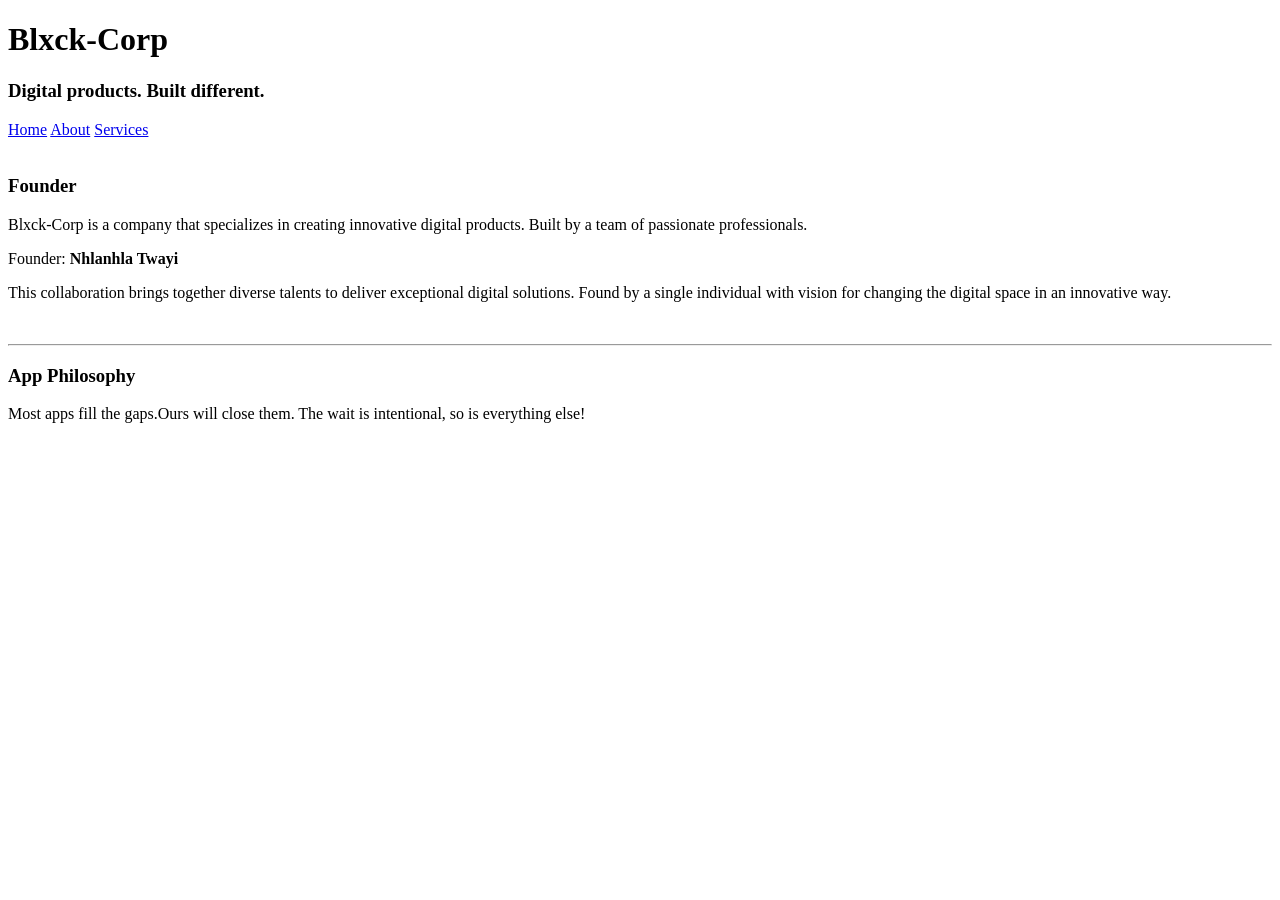
==== index.html @ ae0cf5b5 "about.html    css/style.css    index.html   services.html" ====
<!DOCTYPE html>
<html lang="en">
<head>
    <meta charset="UTF-8">
    <meta name="viewport" content="width=device-width, initial-scale=1.0">
    <title>Document</title>
</head>
<body>
    <header>
           <h1>Blxck-Corp</h1>
           <h3>Digital products. Built different.</h3>
           <nav>
               
                    <a href="index.html">Home</a>
                    <a href="about.html">About</a>
                    <a href="services.html">Services</a></li>
               
           </nav>
    </header>
    <br>
    <main>
            <h3>Founder</h3>
            <p>Blxck-Corp is a company that specializes in creating innovative digital products. Built by a team of passionate professionals.</p>
            <p>Founder: <strong>Nhlanhla Twayi</strong></p>
            <p>This collaboration brings together diverse talents to deliver exceptional digital solutions. Found by a single individual with vision for changing the digital space in an innovative way.</p>
            <br><hr>
            <h3>App Philosophy</h3>
            <p>Most apps fill the gaps.Ours will close them. The wait is intentional, so is everything else!</p>
    </main>
    
</body>
</html>
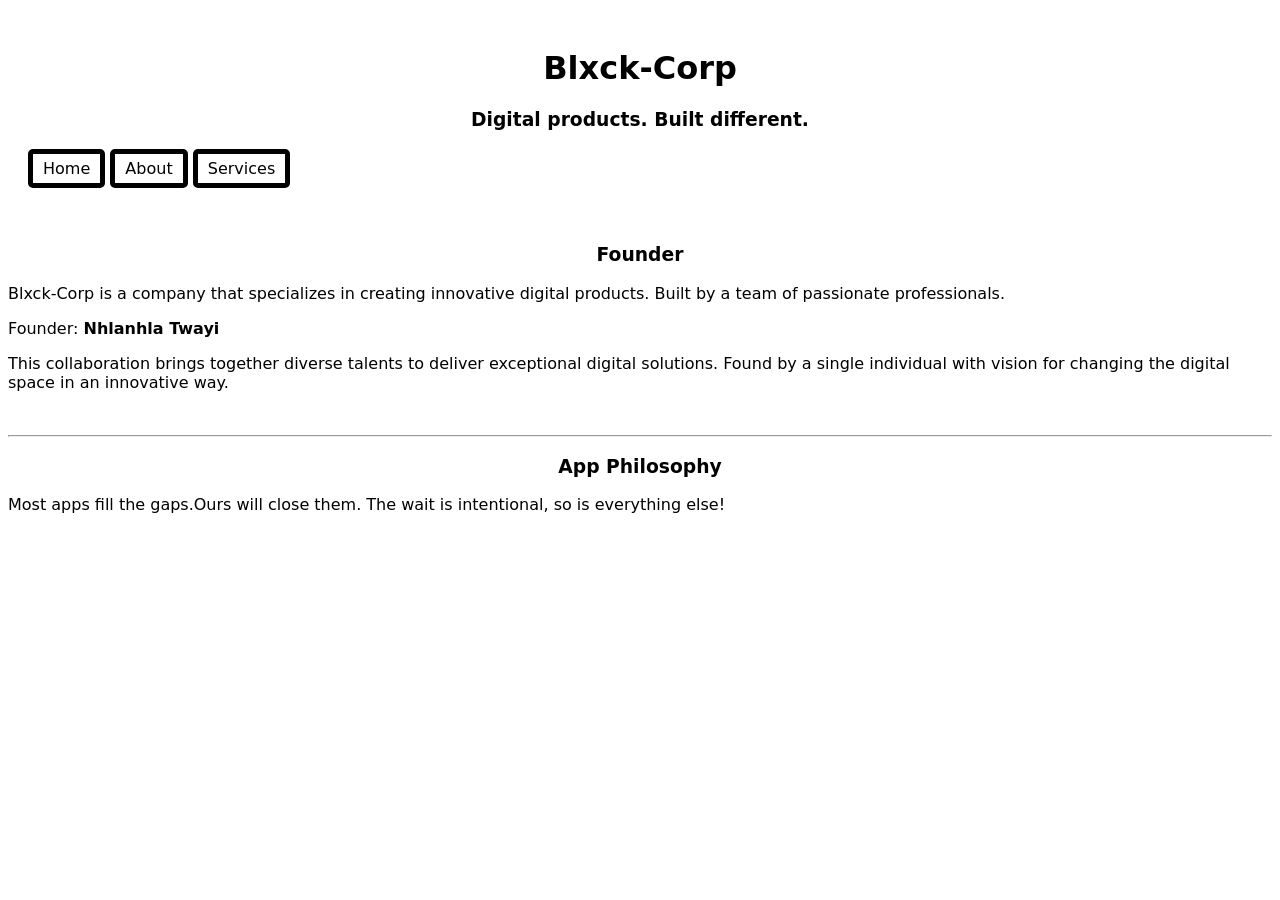
==== commit e719852f: "This is the modification of the code via css" ====
--- a/index.html
+++ b/index.html
@@ -3,6 +3,7 @@
 <head>
     <meta charset="UTF-8">
     <meta name="viewport" content="width=device-width, initial-scale=1.0">
+    <link href="css/style.css" rel="stylesheet">
     <title>Document</title>
 </head>
 <body>
--- a/css/style.css
+++ b/css/style.css
@@ -0,0 +1,41 @@
+header{
+    background-color: white;
+    color: black;
+    padding: 20px;
+    font-family: system-ui,-apple-system,BlinkMacSystemFont,Segoe UI,Roboto,Helvetica Neue,Arial,Noto Sans,Liberation Sans,sans-serif;
+    align-items: center;
+    justify-content: center;
+    align-items: center;
+
+
+}
+h1{
+    text-align: center;
+    font-family: system-ui,-apple-system,BlinkMacSystemFont,Segoe UI,Roboto,Helvetica Neue,Arial,Noto Sans,Liberation Sans,sans-serif;
+}
+h3{
+    text-align: center;
+    font-family: system-ui,-apple-system,BlinkMacSystemFont,Segoe UI,Roboto,Helvetica Neue,Arial,Noto Sans,Liberation Sans,sans-serif;
+}
+a{
+    text-align: center;
+    justify-content: center;
+    
+}
+nav a{
+    display: inline-block;
+    gap: 20px;
+    text-decoration: none;
+    justify-content: center;
+    color: black;
+    background-color: white;
+    border: 5px solid black;
+    padding: 5px 10px;
+    border-radius: 5px;
+    font-family: system-ui,-apple-system,BlinkMacSystemFont,Segoe UI,Roboto,Helvetica Neue,Arial,Noto Sans,Liberation Sans,sans-serif;
+}
+main{
+    background-color: white;
+    color: black;
+    font-family: system-ui,-apple-system,BlinkMacSystemFont,Segoe UI,Roboto,Helvetica Neue,Arial,Noto Sans,Liberation Sans,sans-serif;
+}
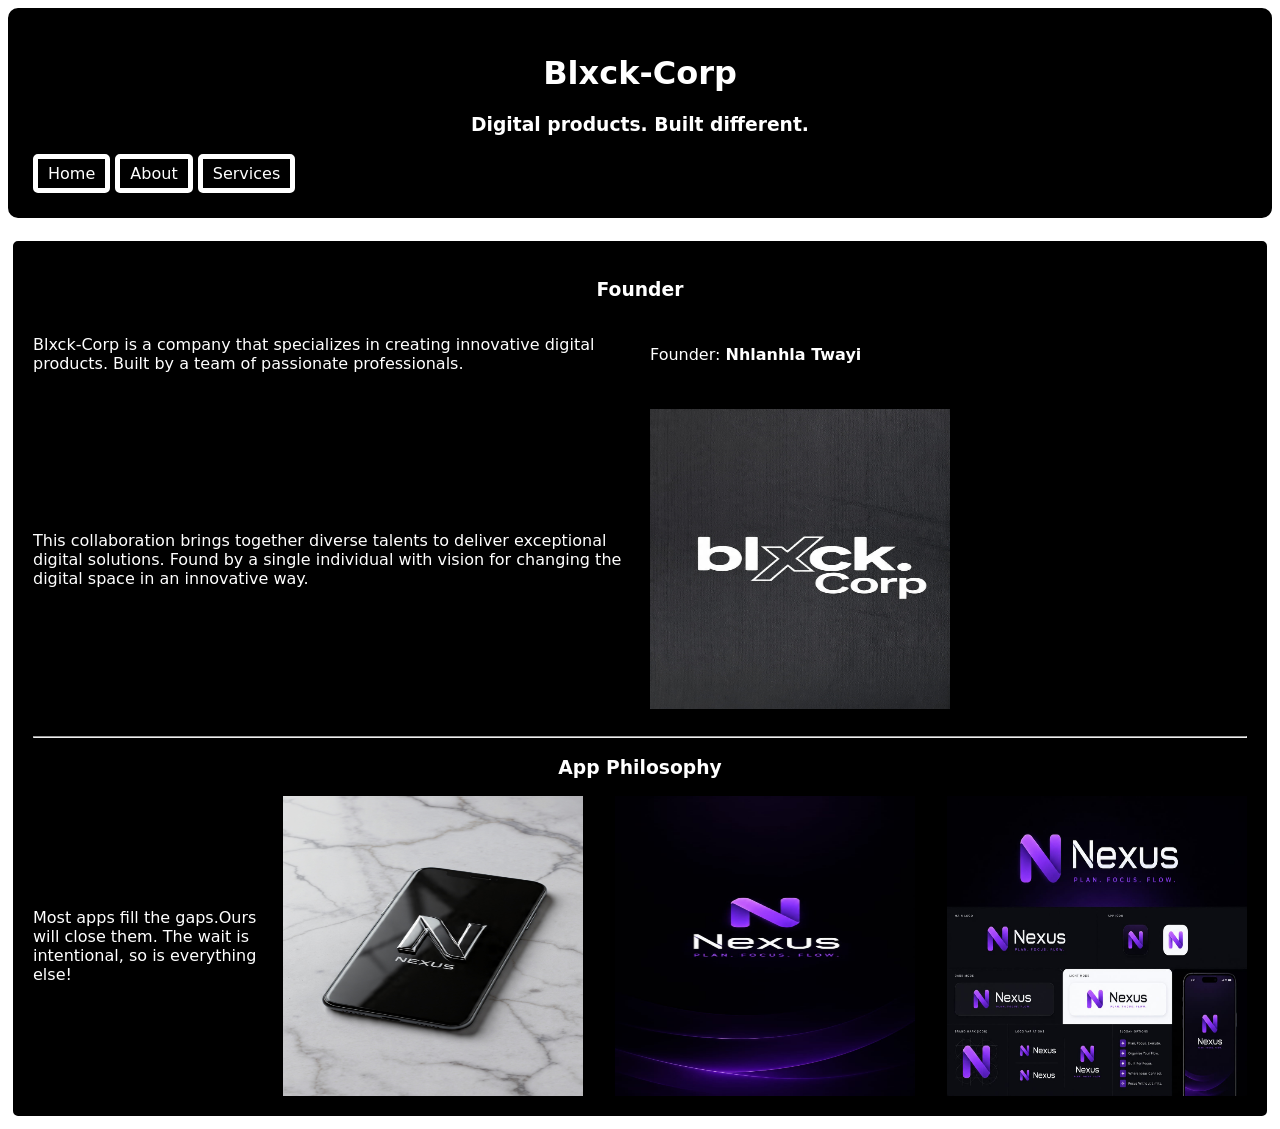
==== commit 75eacca0: "Modified Code" ====
--- a/index.html
+++ b/index.html
@@ -14,19 +14,37 @@
                
                     <a href="index.html">Home</a>
                     <a href="about.html">About</a>
-                    <a href="services.html">Services</a></li>
+                    <a href="services.html">Services</a>
                
            </nav>
     </header>
     <br>
     <main>
+        <div class="founder">
             <h3>Founder</h3>
+            <div class="content">
             <p>Blxck-Corp is a company that specializes in creating innovative digital products. Built by a team of passionate professionals.</p>
             <p>Founder: <strong>Nhlanhla Twayi</strong></p>
             <p>This collaboration brings together diverse talents to deliver exceptional digital solutions. Found by a single individual with vision for changing the digital space in an innovative way.</p>
+            <div class="image">
+            <img src="media/blxck1.jpeg" alt="Blxck-Corp Founder" width="300" height="300" >
+            </div>
+            </div>
+            </div>
             <br><hr>
+        <div class="philosophy">
             <h3>App Philosophy</h3>
+            <div class="content">
             <p>Most apps fill the gaps.Ours will close them. The wait is intentional, so is everything else!</p>
+            <div class="image">
+            <img src="media/nexus1.jpeg" alt="Nexus logo on a phone" width="300" height="300">
+            
+            <img src="media/nexus2.jpeg" alt="Nexus logo on a phone" width="300" height="300">
+            
+            <img src="media/nexus3.jpeg" alt="Nexus logo on a phone" width="300" height="300">
+            </div>
+            </div>
+        </div>
     </main>
     
 </body>
--- a/css/style.css
+++ b/css/style.css
@@ -1,13 +1,32 @@
+body{
+    background: linear-gradient(45deg, Silver, Off-white);
+    background-size: 400% 400%;
+    animation: gradientShift 20s ease infinite;
+    min-height: 100vh;
+}
+@keyframes gradientShift {
+    0% { background-position: 0% 50%; }
+    50% { background-position: 100% 50%; }
+    100% { background-position: 0% 50%; }
+
+    
+}
 header{
-    background-color: white;
-    color: black;
+    background-color: black;
+    color: white;
     padding: 20px;
     font-family: system-ui,-apple-system,BlinkMacSystemFont,Segoe UI,Roboto,Helvetica Neue,Arial,Noto Sans,Liberation Sans,sans-serif;
     align-items: center;
     justify-content: center;
     align-items: center;
+    border: 5px solid black;
+    border-radius: 10px;
 
 
+}
+p{
+    text-align: left;
+    font-family: system-ui,-apple-system,BlinkMacSystemFont,Segoe UI,Roboto,Helvetica Neue,Arial,Noto Sans,Liberation Sans,sans-serif;
 }
 h1{
     text-align: center;
@@ -27,15 +46,33 @@
     gap: 20px;
     text-decoration: none;
     justify-content: center;
-    color: black;
-    background-color: white;
-    border: 5px solid black;
+    color: white;
+    background-color: black;
+    border: 5px solid white;
     padding: 5px 10px;
     border-radius: 5px;
     font-family: system-ui,-apple-system,BlinkMacSystemFont,Segoe UI,Roboto,Helvetica Neue,Arial,Noto Sans,Liberation Sans,sans-serif;
 }
 main{
-    background-color: white;
-    color: black;
+    background-color: black;
+    color: white;
     font-family: system-ui,-apple-system,BlinkMacSystemFont,Segoe UI,Roboto,Helvetica Neue,Arial,Noto Sans,Liberation Sans,sans-serif;
+    border: 5px solid white;
+    padding: 20px;
+    border-radius: 10px;
+}
+.image{
+    display: grid;
+    grid-template-columns: repeat(3, 1fr);
+    gap: 32px;
+    justify-content: center;
+    font-family: system-ui,-apple-system,BlinkMacSystemFont,Segoe UI,Roboto,Helvetica Neue,Arial,Noto Sans,Liberation Sans,sans-serif;
+}
+.content{
+    display: grid;
+    grid-template-columns: repeat(2, 1fr);
+    gap: 20px;
+    align-items: center;
+    justify-content: center;
+
 }
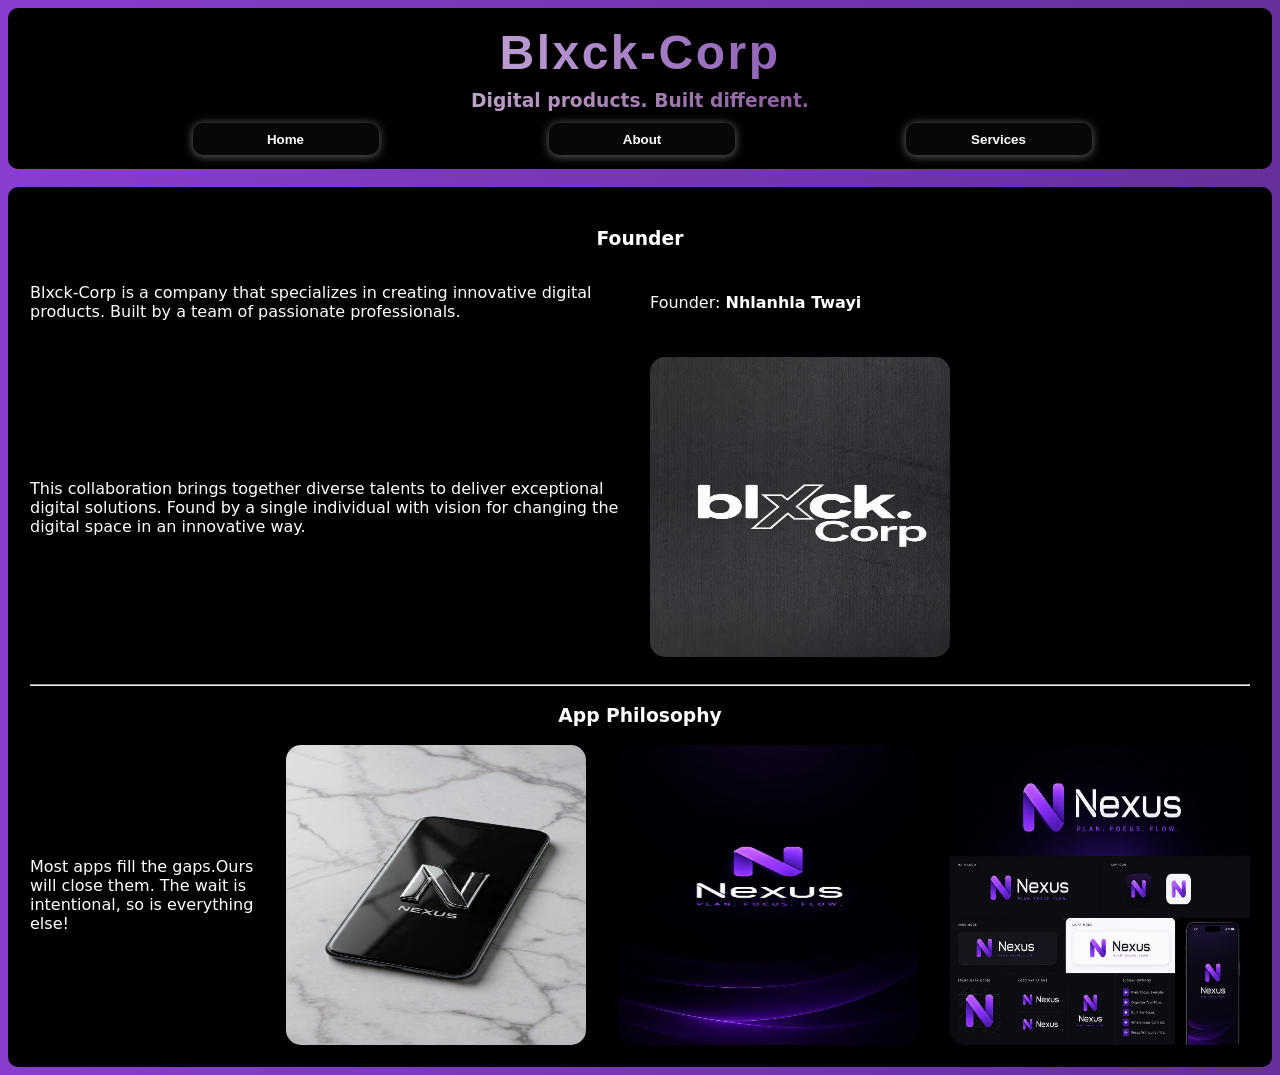
==== commit f37c7def: "changes on the ui..." ====
--- a/index.html
+++ b/index.html
@@ -11,11 +11,9 @@
            <h1>Blxck-Corp</h1>
            <h3>Digital products. Built different.</h3>
            <nav>
-               
-                    <a href="index.html">Home</a>
-                    <a href="about.html">About</a>
-                    <a href="services.html">Services</a>
-               
+                    <button class="nav_button"><a href="index.html">Home</a></button>
+                    <button class="nav_button"><a href="about.html">About</a></button>
+                    <button class="nav_button"><a href="services.html">Services</a></button>
            </nav>
     </header>
     <br>
--- a/css/style.css
+++ b/css/style.css
@@ -1,28 +1,63 @@
 body{
-    background: linear-gradient(45deg, Silver, Off-white);
+    background: linear-gradient(to right, rgb(136, 62, 206), #000);
     background-size: 400% 400%;
-    animation: gradientShift 20s ease infinite;
+    animation: gradientShift 5s ease-in-out infinite;
     min-height: 100vh;
 }
 @keyframes gradientShift {
-    0% { background-position: 0% 50%; }
-    50% { background-position: 100% 50%; }
-    100% { background-position: 0% 50%; }
+    25% { background-position: 0% 50%; }
+    50% { background-position: 50% 100%; }
+    75% { background-position: 80% 50%; }
+    100% { background-position: 50% 0%; }
+
 
     
 }
 header{
     background-color: black;
     color: white;
-    padding: 20px;
+    padding: 10px;
     font-family: system-ui,-apple-system,BlinkMacSystemFont,Segoe UI,Roboto,Helvetica Neue,Arial,Noto Sans,Liberation Sans,sans-serif;
     align-items: center;
     justify-content: center;
     align-items: center;
-    border: 5px solid black;
+    border: 2px solid transparent;
     border-radius: 10px;
 
+    border-color: transparent;
+    /* border-bottom-color: transparent; */
+}
 
+header h1 {
+    font-family: 'Segoe UI', Tahoma, Geneva, Verdana, sans-serif;
+    font-size: 3rem;
+    margin: 5px;
+    letter-spacing: 2.5px;
+
+    color: transparent;
+    -webkit-background-clip: text;
+    background-clip: text;
+    background-image: linear-gradient(to right, #fff, #4d008b);
+
+}
+
+header h3 {
+    margin: 10px;
+    color : transparent;
+    -webkit-background-clip: text;
+    background-clip: text;
+    background-image: linear-gradient(to right, #fff, #470063);
+
+    
+}
+
+header nav {
+    width: 100%;
+    border: 2px solid transparent ;
+    display: flex;
+    justify-content: space-evenly;
+    align-items: center;
+    flex-direction: row;
 }
 p{
     text-align: left;
@@ -41,25 +76,38 @@
     justify-content: center;
     
 }
-nav a{
-    display: inline-block;
-    gap: 20px;
+
+header nav button {
+    width:  15%;
+    height: 2rem;
+    background-color: rgb(7, 7, 7);
+    border: none;
+    border-radius: 10px;
+    box-shadow: 0px 1px 10px rgb(112, 108, 114);
+
+}
+
+header nav button a {
+    font-weight: bold;
+    color: #fff;
     text-decoration: none;
-    justify-content: center;
-    color: white;
-    background-color: black;
-    border: 5px solid white;
-    padding: 5px 10px;
-    border-radius: 5px;
-    font-family: system-ui,-apple-system,BlinkMacSystemFont,Segoe UI,Roboto,Helvetica Neue,Arial,Noto Sans,Liberation Sans,sans-serif;
+    text-transform: capitalize;
 }
+
+header nav button a:hover {
+    color: #6f058a;
+}
+
 main{
     background-color: black;
     color: white;
     font-family: system-ui,-apple-system,BlinkMacSystemFont,Segoe UI,Roboto,Helvetica Neue,Arial,Noto Sans,Liberation Sans,sans-serif;
-    border: 5px solid white;
+    border: 2px solid transparent;
     padding: 20px;
     border-radius: 10px;
+}
+img {
+    border-radius: 15px;
 }
 .image{
     display: grid;
@@ -67,6 +115,8 @@
     gap: 32px;
     justify-content: center;
     font-family: system-ui,-apple-system,BlinkMacSystemFont,Segoe UI,Roboto,Helvetica Neue,Arial,Noto Sans,Liberation Sans,sans-serif;
+    border: none;
+    border-radius: 10px;
 }
 .content{
     display: grid;
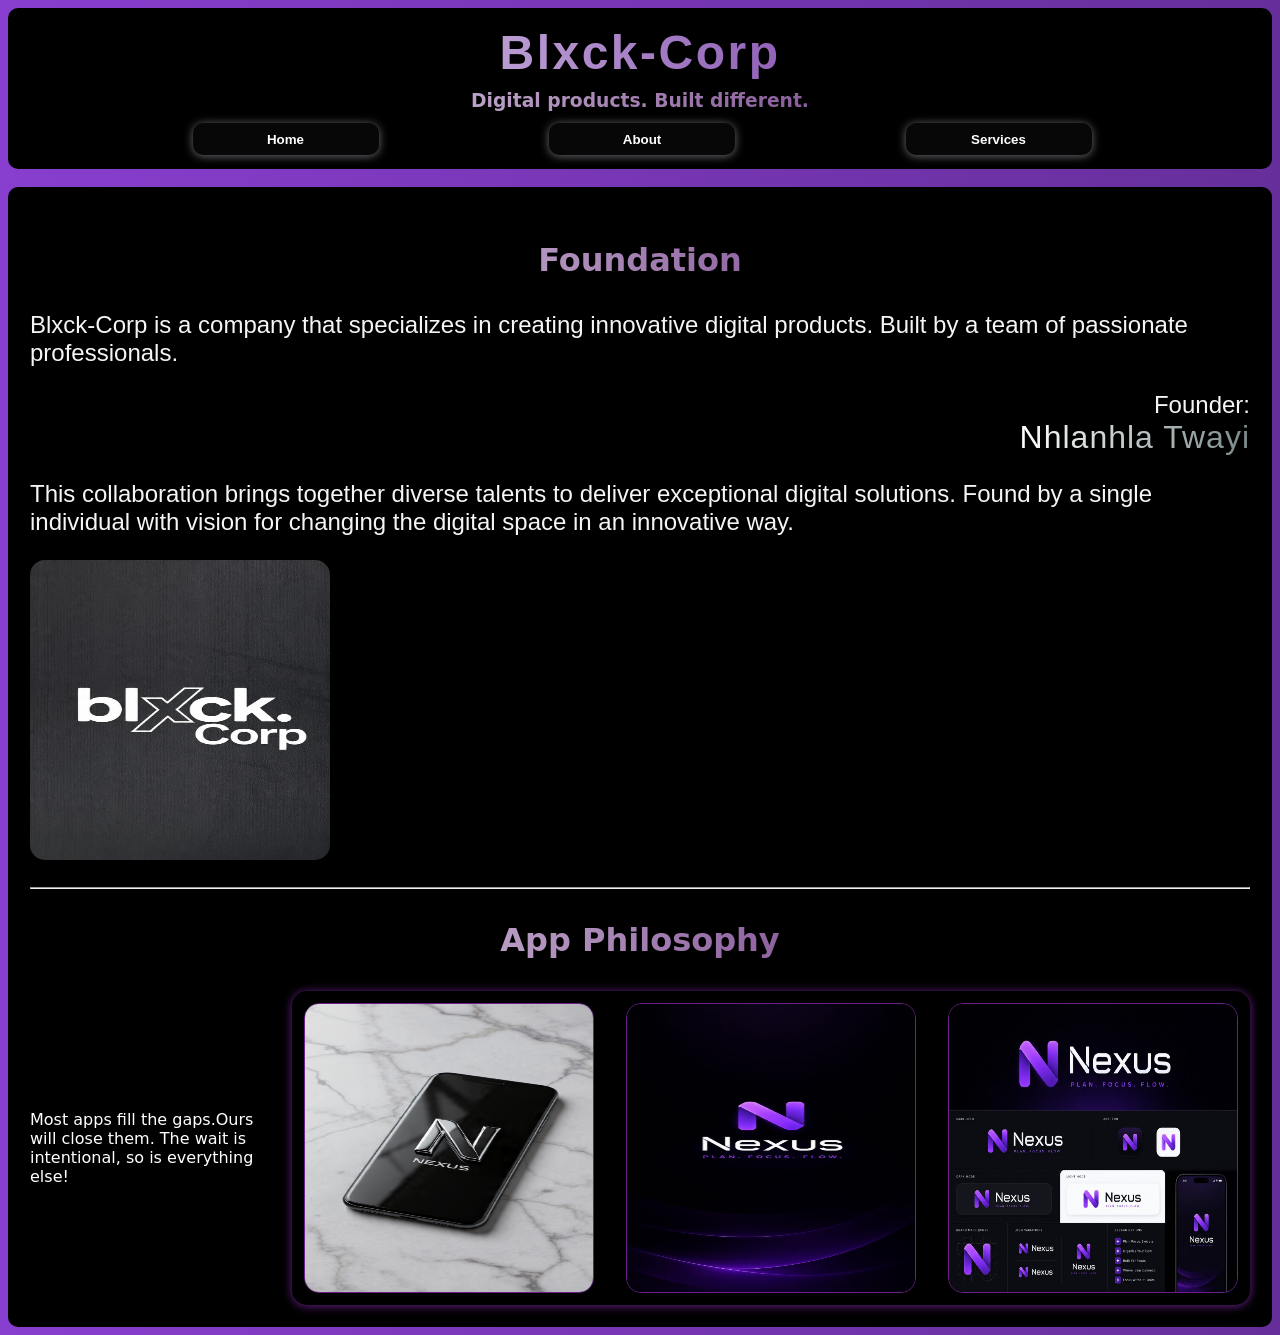
==== commit ac48bc8a: "Updates on the UIs" ====
--- a/index.html
+++ b/index.html
@@ -19,27 +19,27 @@
     <br>
     <main>
         <div class="founder">
-            <h3>Founder</h3>
-            <div class="content">
-            <p>Blxck-Corp is a company that specializes in creating innovative digital products. Built by a team of passionate professionals.</p>
-            <p>Founder: <strong>Nhlanhla Twayi</strong></p>
-            <p>This collaboration brings together diverse talents to deliver exceptional digital solutions. Found by a single individual with vision for changing the digital space in an innovative way.</p>
-            <div class="image">
-            <img src="media/blxck1.jpeg" alt="Blxck-Corp Founder" width="300" height="300" >
+            <h3>Foundation</h3>
+            <div class="intro_content">
+                <p>Blxck-Corp is a company that specializes in creating innovative digital products. Built by a team of passionate professionals.</p>
+                <p class="founder_name">Founder: <strong>Nhlanhla Twayi</strong></p>
+                <p>This collaboration brings together diverse talents to deliver exceptional digital solutions. Found by a single individual with vision for changing the digital space in an innovative way.</p>
+                <div class="image">
+                    <img src="media/blxck1.jpeg" alt="Blxck-Corp Founder" width="300" height="300" >
+                </div>
             </div>
-            </div>
-            </div>
-            <br><hr>
+        </div>
+        <br><hr>
         <div class="philosophy">
             <h3>App Philosophy</h3>
             <div class="content">
             <p>Most apps fill the gaps.Ours will close them. The wait is intentional, so is everything else!</p>
             <div class="image">
-            <img src="media/nexus1.jpeg" alt="Nexus logo on a phone" width="300" height="300">
+            <img src="media/nexus1.jpeg" alt="Nexus logo on a phone">
             
-            <img src="media/nexus2.jpeg" alt="Nexus logo on a phone" width="300" height="300">
+            <img src="media/nexus2.jpeg" alt="Nexus logo on a phone">
             
-            <img src="media/nexus3.jpeg" alt="Nexus logo on a phone" width="300" height="300">
+            <img src="media/nexus3.jpeg" alt="Nexus logo on a phone">
             </div>
             </div>
         </div>
--- a/css/style.css
+++ b/css/style.css
@@ -98,6 +98,56 @@
     color: #6f058a;
 }
 
+/*This is a section for styling minor attributes... */
+.founder_name strong {
+    color: whitesmoke;
+    font-size: 1.5rem;
+    font-weight: bolder;
+    letter-spacing: 1px;
+    font-family: 'Segoe UI', Tahoma, Geneva, Verdana, sans-serif;
+
+    font-size: 2rem;
+    text-decoration: underline;
+    color : transparent;
+    -webkit-background-clip: text;
+    background-clip: text;
+    background-image: linear-gradient(to right, #fff, #798788);
+
+}
+
+.founder_name strong:hover {
+    color: cyan;
+    text-shadow: 0px 1px 4px whitesmoke;
+
+}
+
+.founder h3, .philosophy h3 {
+    font-size: 2rem;
+    text-decoration: underline;
+    color : transparent;
+    -webkit-background-clip: text;
+    background-clip: text;
+    background-image: linear-gradient(to right, #fff, #470063);
+
+}
+
+.founder .intro_content p {
+    color: whitesmoke;
+    font-family: 'Segoe UI', Tahoma, Geneva, Verdana, sans-serif;
+    font-weight: lighter;
+    font-size: 1.5rem;
+
+    display: flex;
+    align-items: flex;
+    flex-direction: column;
+}
+
+.founder .intro_content .founder_name {
+    display: flex;
+    align-items: flex-end;
+}
+
+
 main{
     background-color: black;
     color: white;
@@ -118,6 +168,7 @@
     border: none;
     border-radius: 10px;
 }
+
 .content{
     display: grid;
     grid-template-columns: repeat(2, 1fr);
@@ -125,4 +176,24 @@
     align-items: center;
     justify-content: center;
 
+}
+
+.philosophy .image {
+    border: 2px solid transparent;
+    padding: 10px;
+    display: flex;
+    justify-content: space-evenly;
+    border-radius: 15px;
+
+    box-shadow: 0px 1px 10px rgb(106, 33, 139);
+
+}
+
+.philosophy .image img {
+    border: 1px solid rgb(106, 33, 139);
+    width: 18rem ;
+    height: 18rem;
+    margin: 0px;
+
+    border-radius: 15px;
 }
